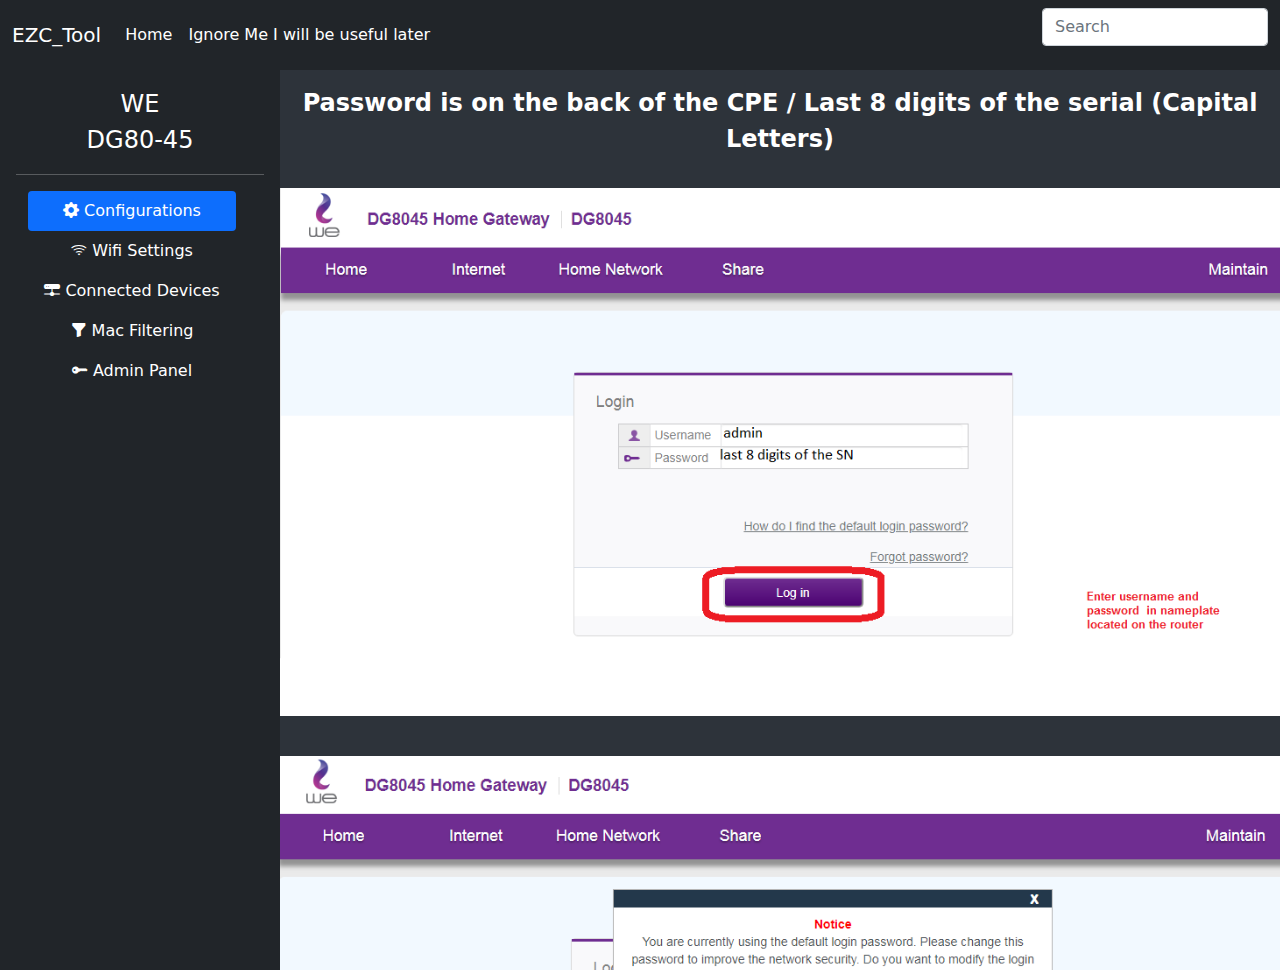
==== Routers/dg8045.html @ 50dc4ff7 "dg8045 added" ====
<html>
    <title>EZ Config Tool</title>
<head>
    <link rel="stylesheet" href="https://cdn.jsdelivr.net/npm/bootstrap-icons@1.7.2/font/bootstrap-icons.css">
    <script src="../js/jquery-3.5.1.js"></script>
    <script src="../js/main.js"></script>
    <script src="../js/bootstrap.js"></script>
    <script src="../js/bootstrap.bundle.js"></script>
    <script src="../js/bootstrap.esm.js"></script>
    <link rel="stylesheet" href="../css/style.css">
    <link rel="stylesheet" href="../css/bootstrap-grid.css">
    <link rel="stylesheet" href="../css/bootstrap-utilities.css">
    <link rel="stylesheet" href="../css/bootstrap-utilities.css">
    <link rel="stylesheet" href="../css/bootstrap.css">
    <link rel="stylesheet" href="../css/bootstrap-reboot.css">

</head>
    <body>
        <nav class="navbar navbar-expand navbar-dark bg-dark">

            <div class="container-fluid">
              <a class="navbar-brand" href="#">EZC_Tool</a>
              <button class="navbar-toggler" type="button" data-bs-toggle="collapse" aria-expanded="false" aria-label="Toggle navigation">
                <span class="navbar-toggler-icon"></span>
              </button>
        
              <div class="collapse navbar-collapse" id="">
                <ul class="navbar-nav me-auto">
                  <li class="nav-item">
                    <a class="nav-link active" aria-current="page" href="../index.html">Home</a>
                  </li>
                  <li class="nav-item">
                    <a class="nav-link" href="#">Ignore Me I will be useful later</a>
                  </li>
                </ul>
                <form>
                  <input id ="myInput" onkeyup="myFunction(this.value)" class="form-control" type="text" placeholder="Search" aria-label="Search">
                </form>
              </div>
            </div>
          </nav>
<div id="main">
          <div class="d-flex flex-column flex-shrink-0 p-3 text-white bg-dark" style="width: 280px;">
            <a href="../index.html" class="d-flex align-items-center mb-3 mb-md-0 me-md-auto text-white text-decoration-none">
            <div class="TypeBrand">
              <span class="fs-4">WE</span>
              <span class="fs-4">DG80-45</span>
            </div>
            </a>
            <hr>

        <div id="sidebar" class="d-flex align-items-start">
            <div class="nav flex-column nav-pills me-3" id="v-pills-tab" role="tablist" aria-orientation="vertical">
              <button class="nav-link text-white active" id="v-pills-home-tab" data-bs-toggle="pill" data-bs-target="#v-pills-home" type="button" role="tab" aria-controls="v-pills-home" aria-selected="true"><i class="bi bi-gear-fill"></i> Configurations</button>
              <button class="nav-link text-white" id="v-pills-profile-tab" data-bs-toggle="pill" data-bs-target="#v-pills-profile" type="button" role="tab" aria-controls="v-pills-profile" aria-selected="false"><i class="bi bi-wifi"></i> Wifi Settings</button>
              <button class="nav-link text-white" id="v-pills-messages-tab" data-bs-toggle="pill" data-bs-target="#v-pills-messages" type="button" role="tab" aria-controls="v-pills-messages" aria-selected="false"><i class="bi bi-hdd-network-fill"></i> Connected Devices</button>
              <button class="nav-link text-white" id="v-pills-mac-tab" data-bs-toggle="pill" data-bs-target="#v-pills-mac" type="button" role="tab" aria-controls="v-pills-messages" aria-selected="false"><i class="bi bi-funnel-fill"></i> Mac Filtering</button>
              <button class="nav-link text-white" id="v-pills-admin-tab" data-bs-toggle="pill" data-bs-target="#v-pills-admin" type="button" role="tab" aria-controls="v-pills-settings" aria-selected="false"><i class="bi bi-key-fill"></i> Admin Panel</button>
            </div>
          </div>
          </div>
          <div class="bg-darkx center imgs-conf imgs tab-content" id="v-pills-tabContent">
            <div class="bg-darkx center imgs-conf tab-pane fade show active" id="v-pills-home" role="tabpanel" aria-labelledby="v-pills-home-tab" style="padding-bottom:2px;">
              <p>Password is on the back of the CPE / Last 8 digits of the serial (Capital Letters)</p>
              <img src="../img/DG8045/Conf/1.png" alt="">
              <img src="../img/DG8045/Conf/2.png" alt="">
              <img src="../img/DG8045/Conf/3.png" alt="">
              <img src="../img/DG8045/Conf/4.png" alt="">
              <img src="../img/DG8045/Conf/5.png" alt="">

            </div>
            <div class="tab-pane fade" id="v-pills-profile" role="tabpanel" aria-labelledby="v-pills-profile-tab">
              <p>Wifi Settings</p>
              <img src="../img/DG8045/Wifi/1.png" alt="">
              <p>WPS Settings</p>
              <img src="../img/DG8045/Wifi/2.png" alt="">
            </div>
            <div class="bg-darkx center imgs-conf tab-pane fade" id="v-pills-messages" role="tabpanel" aria-labelledby="v-pills-messages-tab">
             <p>Number of connected devices</p>
              <img src="../img/DG8045/Devices/1.png" alt="">
              <img src="../img/DG8045/Devices/2.png" alt="">
            </div>
            <div class="tab-pane fade" id="v-pills-settings" role="tabpanel" aria-labelledby="v-pills-settings-tab">...</div>
            <div class="tab-pane imgs-conf center bg-darkx fade" id="v-pills-mac" role="tabpanel" aria-labelledby="v-pills-settings-tab">
              <p>Devices Limit</p>
              <img src="../img/DG8045/Filtering/1.png" alt="">
            </div>
            <div class="tab-pane imgs-conf center bg-darkx fade" id="v-pills-admin" role="tabpanel" aria-labelledby="v-pills-settings-tab">
              <p>Change admin page / login page password</p>
              <img src="../img/DG8045/Admin/1.png" alt="">
            </div>

          </div>
    
          </div>



    </body>
</html>
---- css/style.css ----
#main {
    display: flex;
    flex-wrap: nowrap;
    height: -webkit-fill-available;
    overflow-x: auto;
    overflow-y: hidden;
}
.imgs {
    overflow: scroll;
    flex: 1;
}

p {
    color: white !important;
    padding-top: 15px !important;
    font-weight: bold !important;
    font-size: 1.5em !important;
    margin-bottom: 1rem !important;
}

img {padding-bottom:25px; padding-top: 15px;}
img:last-of-type{margin-bottom:50px}



.TypeBrand {
    display: flex;
    flex-direction: column;
    align-content: space-around;
    align-items: center;
    text-align:center;
}
.d-flex a {
    margin: 0 auto;
}

.navbar-nav {
    margin-right: 27% !important;
}
#sidebar {
    margin:0 auto;
}
li{list-style: none; padding: 0; margin: 0;display:inline-block;}
ul{list-style: none; padding: 0; margin: 0;}
a {text-decoration: none !important;color:White !important;}

.center {
    text-align: center;
}

.bg-darkx{
    background-color:#2d333a;
}

.imgs-conf img {
    width:1024px !important;
}
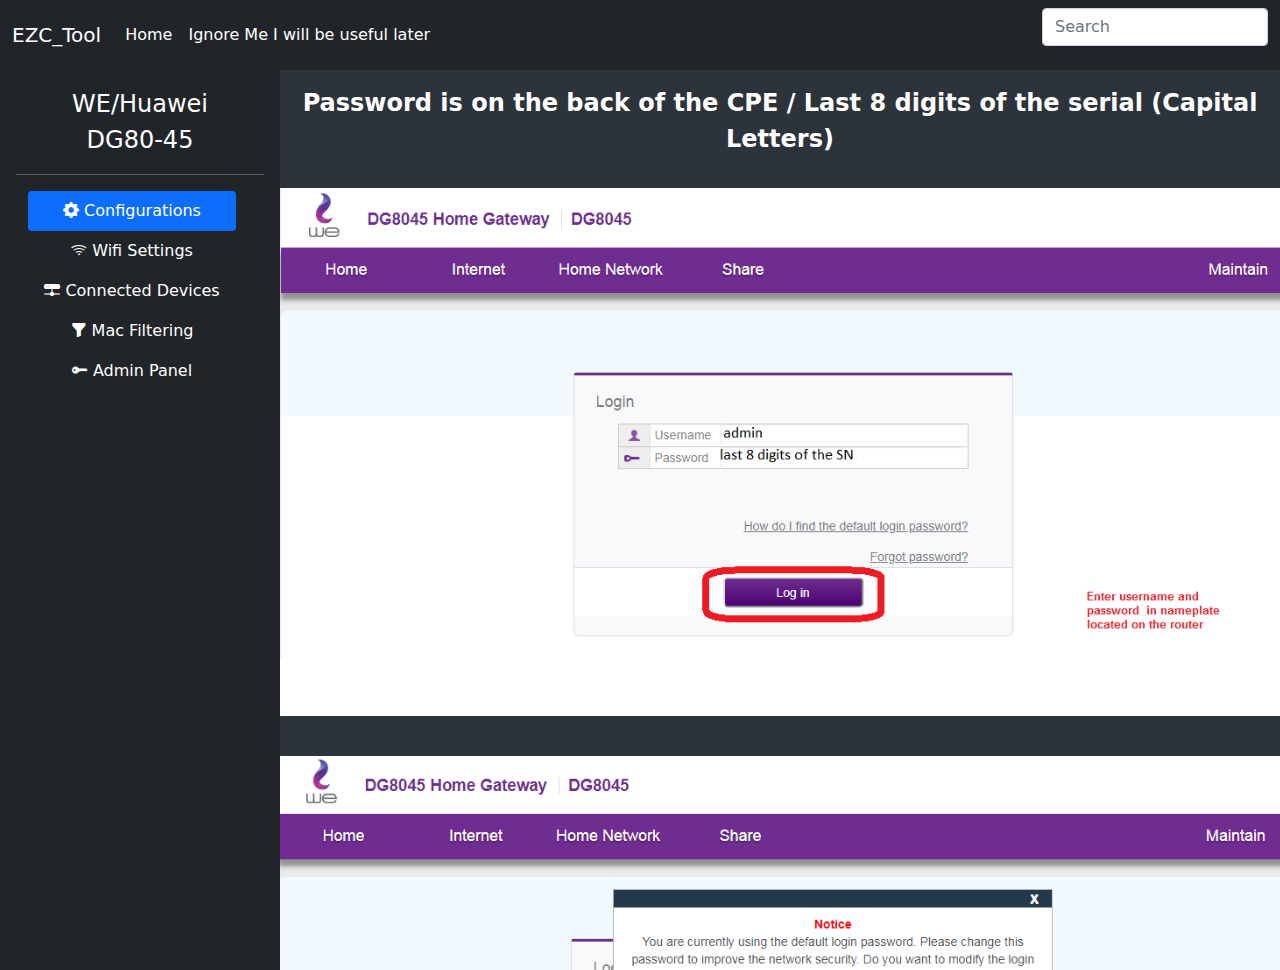
==== commit 18e8b4be: "edits" ====
--- a/Routers/dg8045.html
+++ b/Routers/dg8045.html
@@ -13,6 +13,17 @@
     <link rel="stylesheet" href="../css/bootstrap-utilities.css">
     <link rel="stylesheet" href="../css/bootstrap.css">
     <link rel="stylesheet" href="../css/bootstrap-reboot.css">
+
+    <script type="text/javascript">
+      (function(f,b){if(!b.__SV){var e,g,i,h;window.mixpanel=b;b._i=[];b.init=function(e,f,c){function g(a,d){var b=d.split(".");2==b.length&&(a=a[b[0]],d=b[1]);a[d]=function(){a.push([d].concat(Array.prototype.slice.call(arguments,0)))}}var a=b;"undefined"!==typeof c?a=b[c]=[]:c="mixpanel";a.people=a.people||[];a.toString=function(a){var d="mixpanel";"mixpanel"!==c&&(d+="."+c);a||(d+=" (stub)");return d};a.people.toString=function(){return a.toString(1)+".people (stub)"};i="disable time_event track track_pageview track_links track_forms track_with_groups add_group set_group remove_group register register_once alias unregister identify name_tag set_config reset opt_in_tracking opt_out_tracking has_opted_in_tracking has_opted_out_tracking clear_opt_in_out_tracking start_batch_senders people.set people.set_once people.unset people.increment people.append people.union people.track_charge people.clear_charges people.delete_user people.remove".split(" ");
+      for(h=0;h<i.length;h++)g(a,i[h]);var j="set set_once union unset remove delete".split(" ");a.get_group=function(){function b(c){d[c]=function(){call2_args=arguments;call2=[c].concat(Array.prototype.slice.call(call2_args,0));a.push([e,call2])}}for(var d={},e=["get_group"].concat(Array.prototype.slice.call(arguments,0)),c=0;c<j.length;c++)b(j[c]);return d};b._i.push([e,f,c])};b.__SV=1.2;e=f.createElement("script");e.type="text/javascript";e.async=!0;e.src="undefined"!==typeof MIXPANEL_CUSTOM_LIB_URL?
+      MIXPANEL_CUSTOM_LIB_URL:"file:"===f.location.protocol&&"//cdn.mxpnl.com/libs/mixpanel-2-latest.min.js".match(/^\/\//)?"https://cdn.mxpnl.com/libs/mixpanel-2-latest.min.js":"//cdn.mxpnl.com/libs/mixpanel-2-latest.min.js";g=f.getElementsByTagName("script")[0];g.parentNode.insertBefore(e,g)}})(document,window.mixpanel||[]);
+      
+      // Enabling the debug mode flag is useful during implementation,
+      // but it's recommended you remove it for production
+      mixpanel.init('7085f5b7dffd442541be6c156fde2fcd', {debug: true}); 
+      mixpanel.track('Sign up');
+      </script>
 
 </head>
     <body>
@@ -43,7 +54,7 @@
           <div class="d-flex flex-column flex-shrink-0 p-3 text-white bg-dark" style="width: 280px;">
             <a href="../index.html" class="d-flex align-items-center mb-3 mb-md-0 me-md-auto text-white text-decoration-none">
             <div class="TypeBrand">
-              <span class="fs-4">WE</span>
+              <span class="fs-4">WE/Huawei</span>
               <span class="fs-4">DG80-45</span>
             </div>
             </a>
